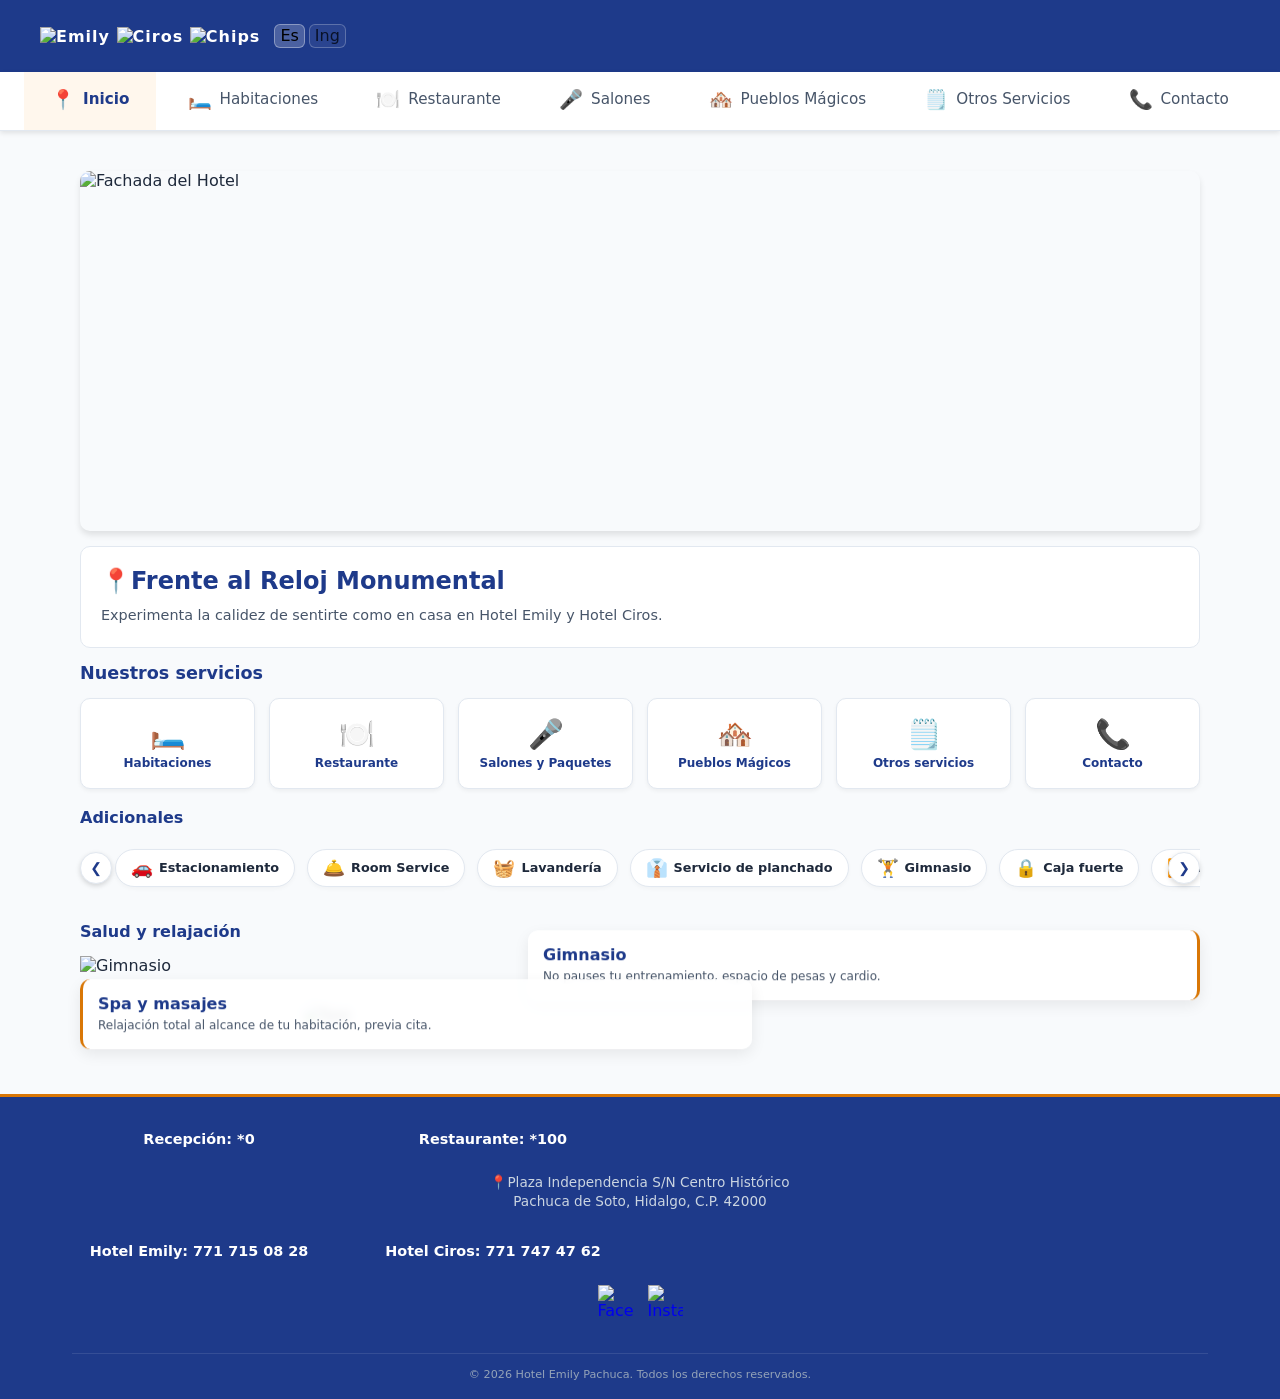
==== index.html @ 8fa6e7ca "Add files via upload" ====
<!DOCTYPE html>
<html lang="es">
<head>
  <meta charset="UTF-8">
  <meta name="viewport" content="width=device-width, initial-scale=1.0">
  <meta name="description" content="Descubre Hotel Emily y Hotel Ciros en el corazón de Pachuca. Hospedaje cómodo frente al Reloj Monumental, restaurante, salones para eventos y servicios integrales.">
  <title>Catálogo Hotel Emily</title>
  <link rel="stylesheet" href="styles.css">
</head>
<body>
  <div class="contenedor-app">
    <!-- CABECERA -->
    <header class="cabecera">
      <div class="cabecera-izq">
        <div class="logos-cabecera">
          <a href="index.html" class="titulo-cabecera">
            <img src="img/logos/Logo-Emily.webp" alt="Emily">
            <img src="img/logos/Logo-Ciros.webp" alt="Ciros">
            <img src="img/logos/Logo-Chips.webp" alt="Chips">
          </a>
          <div class="selector-idioma" aria-label="Selector de idioma">
            <button type="button" class="boton-idioma activo notranslate" translate="no" data-idioma="es" aria-label="Cambiar a español" title="Español">Es</button>
            <button type="button" class="boton-idioma notranslate" translate="no" data-idioma="en" aria-label="Change to English" title="English">Ing</button>
            <div id="google_translate_element"></div>
          </div>
        </div>
      </div>
      <button class="boton-menu" id="btn-abrir-menu">☰</button>
    </header>

    <div class="fondo-oscuro" id="fondo-menu"></div>
    
    <!-- ----------------------------------------- Barra lateral ---------------------------------------------- -->
    <nav class="menu-lateral" id="menu">
      <div class="etiqueta-menu">Navegación</div>
      <a href="index.html" class="enlace-menu activo"><span>📍</span> Inicio</a>
      <a href="habitaciones.html" class="enlace-menu"><span>🛏️</span> Habitaciones</a>
      <a href="restaurante.html" class="enlace-menu"><span>🍽️</span> Restaurante</a>
      <a href="salones.html" class="enlace-menu"><span>🎤</span> Salones</a>
      <a href="pueblos.html" class="enlace-menu"><span>🏘️</span> Pueblos Mágicos</a>
      <a href="otros-servicios.html" class="enlace-menu"><span>🗒️</span> Otros Servicios</a>
      <a href="contacto.html" class="enlace-menu"><span>📞</span> Contacto</a>
    </nav>



    <!-- CONTENIDO PRINCIPAL -->
    <main class="contenido">
      <section class="vista activa" id="vista-inicio">

          <!-- -------------------------------------------------------- Imágenes carrusel inicio ------------------------------------- -->
                <div class="carrusel-inicio" id="carrusel-auto">
                    <img src="img/inicio/FACHADA_EMILY.webp" alt="Fachada del Hotel" class="carrusel-inicio-img" loading="lazy">
                    <img src="img/inicio/INICIO_CHIPS.webp" alt="Vista Emily" class="carrusel-inicio-img" loading="lazy">
                    <img src="img/inicio/FACHADA_CIROS.webp" alt="Vista Ciros" class="carrusel-inicio-img" loading="lazy">
                </div>


            <!-- ------------------------------------------------ Texto inicio ------------------------------------------------ -->
                <div class="tarjeta" style="margin-bottom: 10px;">
                    <h2 style="color: var(--azul-marino); margin-bottom: 10px;">📍Frente al Reloj Monumental</h2>
                    <p style="color: var(--texto-claro); font-size: 0.9rem; line-height: 1.5;">
                        Experimenta la calidez de sentirte como en casa en Hotel Emily y Hotel Ciros.
                    </p>
                </div> 
            
                    <h3 style="color: var(--azul-marino); margin-top: 15px; font-size: 1.1rem;">Nuestros servicios</h3>
                <div class="accesos-rapidos">
                    <a href="habitaciones.html" class="caja-acceso boton-navegar">
                        <span>🛏️</span><p>Habitaciones</p>
                    </a>
                    <a href="restaurante.html" class="caja-acceso boton-navegar">
                        <span>🍽️</span><p>Restaurante</p>
                    </a>
                    <a href="salones.html" class="caja-acceso boton-navegar">
                        <span>🎤</span><p>Salones y Paquetes</p>
                    </a>
                    <a href="pueblos.html" class="caja-acceso boton-navegar">
                        <span>🏘️</span><p>Pueblos Mágicos</p>
                    </a>
                    <a href="otros-servicios.html" class="caja-acceso boton-navegar">
                        <span>🗒️</span><p>Otros servicios</p>
                    </a>
                    <a href="contacto.html" class="caja-acceso boton-navegar">
                        <span>📞</span><p>Contacto</p>
                    </a>
                </div>

                <br /><h3 style="color: var(--azul-marino); margin-bottom: 12px; font-size: 1rem;">Adicionales</h3>
                
                <div class="contenedor-carrusel-servicios">
                    <button class="btn-carrusel btn-izq" id="btn-izq-servicios"> ❮ </button>
                    
                    <div class="servicios-carrusel" id="carrusel-servicios">
                        <div class="servicio-pildora"><span>🚗</span> Estacionamiento</div>
                        <div class="servicio-pildora"><span>🛎️</span> Room Service</div>
                        <div class="servicio-pildora"><span>🧺</span> Lavandería</div>
                        <div class="servicio-pildora"><span>👔</span> Servicio de planchado</div>
                        <div class="servicio-pildora"><span>🏋️</span> Gimnasio</div>
                        <div class="servicio-pildora"><span>🔒</span> Caja fuerte</div>
                        <div class="servicio-pildora"><span>📶</span> Wi-Fi</div>
                        <div class="servicio-pildora"><span>💆</span> Cabina de masajes</div>
                    </div>

                    <button class="btn-carrusel btn-der" id="btn-der-servicios"> ❯ </button>
                </div>

                <h3 style="color: var(--azul-marino); margin: 25px 0 15px 0; font-size: 1rem;">Salud y relajación</h3>

                <div class="bienestar-collage">
                    <img src="img/inicio/GIMNASIO.webp" alt="Gimnasio" loading="lazy">
                    <div class="bienestar-flotante derecha">
                        <h4>Gimnasio</h4>
                        <p>No pauses tu entrenamiento, espacio de pesas y cardio.</p>
                    </div>
                </div>

                <div class="bienestar-collage inverso">
                    <img src="img/inicio/SPA.webp" alt="Spa" loading="lazy">
                    <div class="bienestar-flotante izquierda">
                        <h4>Spa y masajes</h4>
                        <p>Relajación total al alcance de tu habitación, previa cita.</p>
                    </div>
                </div>
                
                
            </section>
    </main>
  </div>
  

  <!-- PIE DE PÁGINA -->
  <footer class="pie-pagina">      
    <div class="pie-contacto">
      <p>Recepción: *0</p>
    </div>
    <div class="pie-contacto">
      <p>Restaurante: *100</p>
    </div>
    <p class="pie-direccion">
      📍Plaza Independencia S/N Centro Histórico<br>
      Pachuca de Soto, Hidalgo, C.P. 42000
    </p>
    <div class="pie-contacto">
      <p>Hotel Emily: 771 715 08 28</p>
    </div>
    <div class="pie-contacto">
      <p>Hotel Ciros: 771 747 47 62</p>
    </div>
    <div class="pie-redes">
      <a href="https://www.facebook.com/hotelemily" target="_blank" rel="noopener noreferrer">
        <img src="img/logos/facebookB.webp" alt="Facebook">
      </a>
      <a href="https://www.instagram.com/hotelemilymx?igsh=eTNqY2UwODdlMnMz" target="_blank" rel="noopener noreferrer">
        <img src="img/logos/instagram.webp" alt="Instagram">
      </a>
    </div>
    <div class="pie-legal">
      &copy; 2026 Hotel Emily Pachuca. Todos los derechos reservados.
    </div>
  </footer>
  <button id="btn-subir" title="Volver arriba">↑</button>
  <script src="script.js"></script>
  <script async src="https://translate.google.com/translate_a/element.js?cb=googleTranslateElementInit"></script>
  
</body>
</html>
---- styles.css ----
:root {
    --azul-marino: #1e3a8a;
    --azul-claro: #1e40af;
    --dorado: #d97706;
    --fondo-gris: #f8fafc;
    --blanco: #ffffff;
    --texto-oscuro: #1e293b;
    --texto-claro: #475569;
    --borde: #e2e8f0;
}

.titulo-cabecera {
    font-size: 1rem;
    font-weight: bold;
    letter-spacing: 1px;
    white-space: nowrap;
    color: white !important;
    text-decoration: none; /* Por si se le llega a poner la línea abajo */
}

/* Ajustes básicos */
* {
    margin: 0;
    padding: 0;
    box-sizing: border-box;
    font-family: system-ui, -apple-system, sans-serif;
    -webkit-tap-highlight-color: transparent;
}

body {
    background-color: var(--fondo-gris);
    color: var(--texto-oscuro);
}

/* Contenedor principal estilo móvil */
.contenedor-app {
    max-width: 480px;
    margin: 0 auto;
    background-color: var(--fondo-gris);
    min-height: 100vh;
    display: flex;
    flex-direction: column;
    position: relative;
}

/* --- CABECERA (HEADER) --- */
.cabecera {
    background-color: var(--azul-marino);
    color: var(--blanco);
    height: 60px;
    display: flex;
    justify-content: space-between;
    align-items: center;
    padding: 0 15px;
    position: sticky;
    top: 0;
    z-index: 10;
    box-shadow: 0 2px 5px rgba(0,0,0,0.2);
}

.cabecera-izq {
    display: flex;
    align-items: center;
    gap: 10px;
}



.logos-cabecera {
    display: flex;
    align-items: center;
    gap: 6px;
}

.logos-cabecera img {
    height: 40px;
    width: auto;
    object-fit: contain;
}

.selector-idioma {
    display: flex;
    align-items: center;
    gap: 4px;
    margin-left: 8px;
}

.boton-idioma {
    appearance: none;
    border: 1px solid rgba(255, 255, 255, 0.35);
    border-radius: 6px;
    background: rgba(255, 255, 255, 0.08);
    padding: 3px 5px;
    font-size: 1rem;
    line-height: 1;
    cursor: pointer;
    opacity: 0.7;
    transition: background-color 0.2s, opacity 0.2s, transform 0.2s;
}

.boton-idioma:hover,
.boton-idioma.activo {
    background: rgba(255, 255, 255, 0.2);
    opacity: 1;
}

.boton-idioma:active {
    transform: scale(0.92);
}

#google_translate_element {
    display: none !important;
    width: 0;
    height: 0;
    overflow: hidden;
}

#google_translate_element,
#google_translate_element * {
    display: none !important;
}

iframe.goog-te-banner-frame,
.goog-te-banner-frame,
body > .skiptranslate {
    display: none !important;
}

html.translated-ltr,
html.translated-rtl {
    margin-top: 0 !important;
}

body {
    top: 0 !important;
}

.boton-menu {
    background: none;
    border: none;
    color: var(--blanco);
    font-size: 1.8rem;
    cursor: pointer;
    margin-left: auto;
}

/* --- MENÚ LATERAL --- */
.fondo-oscuro {
    position: fixed;
    top: 0; left: 0; right: 0; bottom: 0;
    background: rgba(0,0,0,0.5);
    z-index: 20;
    display: none;
}

.menu-lateral {
    position: fixed;
    top: 60px; 
    right: -300px;
    bottom: 0;
    width: 260px;
    background-color: var(--blanco);
    z-index: 30;
    transition: right 0.3s ease;
    box-shadow: -2px 0 5px rgba(0,0,0,0.1);
    display: flex;
    flex-direction: column;
}

.menu-lateral.abierto {
    right: 0;
}

.etiqueta-menu {
    padding: 15px 20px;
    background-color: var(--fondo-gris);
    color: var(--texto-claro);
    font-size: 0.8rem;
    font-weight: bold;
    text-transform: uppercase;
    border-bottom: 1px solid var(--borde);
}

.enlace-menu {
    padding: 15px 20px;
    background: none;
    border: none;
    border-left: 4px solid transparent;
    text-align: left;
    font-size: 1rem;
    color: var(--texto-claro);
    cursor: pointer;
    display: flex;
    align-items: center;
    border-bottom: 1px solid var(--fondo-gris);
}

.enlace-menu span {
    margin-right: 15px;
    font-size: 1.2rem;
}

.enlace-menu.activo {
    border-left-color: var(--dorado);
    background-color: #fef3c7;
    color: var(--azul-marino);
    font-weight: bold;
}

/* --- CONTENIDO PRINCIPAL --- */
.contenido {
    padding: 20px;
    flex: 1;
}

.vista {
    display: none;
    animation: aparecer 0.3s ease;
}

.vista.activa {
    display: block;
}

@keyframes aparecer {
    from { opacity: 0; transform: translateY(10px); }
    to { opacity: 1; transform: translateY(0); }
}

.titulo-seccion {
    color: var(--azul-marino);
    font-size: 1.4rem;
    border-bottom: 2px solid var(--dorado);
    padding-bottom: 8px;
    margin-bottom: 20px;
}

/* --- COMPONENTES GLOBALES --- */
.tarjeta {
    background-color: var(--blanco);
    border: 1px solid var(--borde);
    border-radius: 10px;
    padding: 20px;
    margin-bottom: 20px;
}

.imagen-principal {
    width: 100%;
    height: 230px;
    object-fit: cover;
    border-radius: 10px;
    margin-bottom: 15px;
    background-color: #ccc;
}

/* --- TARJETAS DE HABITACIONES (Y SALONES) --- */
.tarjeta-habitacion {
    background-color: var(--blanco);
    border: 1px solid var(--borde);
    border-radius: 10px;
    overflow: hidden;
    margin-bottom: 20px;
    box-shadow: 0 4px 6px rgba(0,0,0,0.05);
}

.tarjeta-habitacion img {
    width: 100%;
    height: 180px;
    object-fit: cover;
    background-color: #eee;
}

.tarjeta-habitacion-info {
    padding: 15px;
}

.tarjeta-habitacion-titulo {
    font-size: 1.1rem;
    font-weight: bold;
    color: var(--azul-marino);
    margin-bottom: 8px;
    display: flex;
    justify-content: space-between;
    align-items: center;
}

.badge-pax {
    font-size: 0.75rem;
    background-color: #fef3c7;
    color: var(--dorado);
    padding: 4px 8px;
    border-radius: 12px;
    font-weight: bold;
}

.tarjeta-habitacion-detalles {
    font-size: 0.85rem;
    color: var(--texto-claro);
    line-height: 1.5;
}

.tarjeta-habitacion-detalles p {
    margin-bottom: 5px;
}

.tarjeta-habitacion-detalles strong {
    color: var(--texto-oscuro);
}

/* Acordeones */
.acordeon {
    background-color: var(--blanco);
    border: 1px solid var(--borde);
    border-radius: 8px;
    margin-bottom: 10px;
    overflow: hidden;
}

.acordeon-cabecera {
    width: 100%;
    padding: 15px;
    background-color: var(--fondo-gris);
    border: none;
    text-align: left;
    font-weight: bold;
    color: var(--texto-oscuro);
    display: flex;
    justify-content: space-between;
    align-items: center;
    cursor: pointer;
}

.acordeon-icono {
    color: var(--dorado);
}

.acordeon-contenido {
    display: none;
    padding: 15px;
    border-top: 1px solid var(--borde);
}

.acordeon.abierto .acordeon-contenido {
    display: block;
}

.acordeon.abierto .acordeon-icono {
    transform: rotate(180deg);
}

/* Listas internas */
.fila-lista {
    display: flex;
    justify-content: space-between;
    padding: 10px 0;
    border-bottom: 1px solid var(--fondo-gris);
}

.fila-lista:last-child {
    border-bottom: none;
}

.texto-principal { font-weight: bold; font-size: 0.95rem; }
.texto-secundario { color: var(--texto-claro); font-size: 0.8rem; margin-top: 3px; }
.texto-resalte { color: var(--dorado); font-weight: bold; text-align: right;}

/* Cuadrícula de servicios */
.cuadricula-servicios {
    display: grid;
    grid-template-columns: 1fr 1fr;
    gap: 10px;
}

.caja-servicio {
    background-color: var(--blanco);
    border: 1px solid var(--borde);
    border-radius: 8px;
    padding: 15px;
    text-align: center;
}

.caja-servicio span { display: block; font-size: 2rem; margin-bottom: 5px; }
.caja-servicio p { font-size: 0.8rem; font-weight: bold; color: var(--texto-claro); }

/* --- ESTILOS: ACCESOS RÁPIDOS (INICIO) --- */
.accesos-rapidos {
    display: grid;
    grid-template-columns: repeat(2, 1fr);
    gap: 10px;
    margin-top: 15px;
}

.caja-acceso {
    background-color: var(--blanco);
    border: 1px solid var(--borde);
    border-radius: 10px;
    padding: 15px 5px;
    text-align: center;
    cursor: pointer;
    box-shadow: 0 2px 4px rgba(0,0,0,0.05);
    transition: transform 0.2s;
}

.caja-acceso:active {
    transform: scale(0.95);
}

.caja-acceso span {
    display: block;
    font-size: 1.8rem;
    margin-bottom: 5px;
}

.caja-acceso p {
    font-size: 0.75rem;
    font-weight: bold;
    color: var(--azul-marino);
}

/* --- ESTILOS: LISTA DE AMENIDADES EN HABITACIÓN --- */
.lista-amenidades {
    list-style: none;
    margin-top: 12px;
    display: grid;
    grid-template-columns: 1fr 1fr; 
    gap: 8px;
    font-size: 0.8rem;
}

.lista-amenidades li {
    display: flex;
    align-items: center;
    color: var(--texto-claro);
}

.lista-amenidades li span {
    margin-right: 5px;
    font-size: 0.9rem;
}

.lista-subtitulo-ancho {
    grid-column: span 2;
    font-weight: bold;
    color: var(--azul-marino);
    margin-top: 10px;
    margin-bottom: 5px;
    border-bottom: 1px dashed var(--borde);
    padding-bottom: 4px;
    font-size: 0.85rem;
}


/* --- ESTILOS: CARRUSEL DESLIZABLE NATIVO (SALONES) --- */
.carrusel-swipe {
    display: flex;
    overflow-x: auto;
    scroll-snap-type: x mandatory;
    touch-action: pan-x;
    user-select: none;
    -webkit-overflow-scrolling: touch; /* Suavidad en iPhone */
    scrollbar-width: none; /* Oculta scrollbar en Firefox */
}

.carrusel-swipe::-webkit-scrollbar {
    display: none; /* Oculta scrollbar en Chrome/Safari */
}

.carrusel-img {
    min-width: 100%; /* Obliga a usar el 100% del espacio */
    flex-shrink: 0;  /* Evita que el navegador comprima las fotos */
    height: 180px;
    object-fit: cover;
    scroll-snap-align: center; /* Centra la foto perfectamente al soltar */
    -webkit-user-drag: none;   /* Evita que el mouse intente guardar la foto en PC */
}

.indicador-swipe {
    text-align: center;
    font-size: 0.65rem;
    color: var(--texto-claro);
    padding: 5px;
    background-color: var(--fondo-gris);
    border-bottom: 1px solid var(--borde);
    text-transform: uppercase;
    letter-spacing: 0.5px;
}

/* --- ESTILOS: PAQUETES ESPECIALES (HORIZONTALES) --- */
.tarjeta-horizontal {
    display: flex;
    background-color: var(--blanco);
    border: 1px solid var(--borde);
    border-radius: 10px;
    overflow: hidden;
    margin-bottom: 15px;
    box-shadow: 0 2px 4px rgba(0,0,0,0.05);
}

.tarjeta-horizontal-img {
    width: 110px; /* Ancho fijo para la foto */
    object-fit: cover;
    background-color: #eee;
}

.tarjeta-horizontal-info {
    padding: 12px;
    flex: 1;
}

.paquetes-grid {
    display: grid;
    grid-template-columns: 1fr;
    gap: 15px;
}

.paquetes-grid .tarjeta-horizontal {
    display: block;
    margin-bottom: 0;
}

.paquetes-grid .tarjeta-horizontal-img {
    width: 100%;
    height: 180px;
    display: block;
}

.tarjeta-horizontal-titulo {
    font-size: 0.95rem;
    font-weight: bold;
    color: var(--azul-marino);
    margin-bottom: 5px;
}

.tarjeta-horizontal-desc {
    font-size: 0.75rem;
    color: var(--texto-claro);
    line-height: 1.4;
}

/* --- ESTILOS: PAQUETES ESPECIALES (TARJETAS SUPERPUESTAS) --- */
.tarjeta-paquete {
    position: relative;
    border-radius: 12px;
    overflow: hidden;
    margin-bottom: 15px;
    height: 160px; /* Altura fija para que todas se vean iguales */
    box-shadow: 0 4px 6px rgba(0,0,0,0.1);
}

.tarjeta-paquete-img {
    width: 100%;
    height: 100%;
    object-fit: cover;
}

.tarjeta-paquete-overlay {
    position: absolute;
    bottom: 0;
    left: 0;
    right: 0;
    background: linear-gradient(transparent, rgba(30, 58, 138, 0.95)); /* Degradado azul oscuro */
    color: var(--blanco);
    padding: 15px;
}

.tarjeta-paquete-titulo {
    font-size: 1.1rem;
    font-weight: bold;
    margin-bottom: 5px;
    color: var(--dorado); 
}

.tarjeta-paquete-desc {
    font-size: 0.8rem;
    line-height: 1.3;
}

/* --- ESTILOS: BOTÓN PARA ABRIR PDF --- */
.boton-pdf {
    display: flex;
    align-items: center;
    justify-content: center;
    background-color: var(--azul-marino);
    color: var(--blanco);
    text-decoration: none;
    padding: 15px 20px;
    border-radius: 10px;
    font-weight: bold;
    font-size: 1rem;
    margin-bottom: 15px;
    box-shadow: 0 4px 6px rgba(30, 58, 138, 0.2);
    transition: background-color 0.2s, transform 0.2s;
}



.boton-pdf span {
    font-size: 1.5rem;
    margin-right: 10px;
}

.boton-pdf:active {
    background-color: var(--azul-claro);
    transform: scale(0.98);
}

/* --- ESTILOS: FOOTER (PIE DE PÁGINA GLOBAL COMPACTO) --- */
.pie-pagina {
    background-color: var(--azul-marino);
    color: var(--blanco);
    text-align: center;
    width: 100%;
    padding: 28px 20px 14px;
    margin-top: auto;
    border-top: 3px solid var(--dorado);
}

.pie-logos img {
    height: 28px; /* Logo ligeramente más pequeño para ahorrar espacio */
    object-fit: contain;
    margin-bottom: 10px;
    opacity: 0.9;
}

.pie-direccion {
    font-size: 0.85rem;
    color: #cbd5e1;
    margin: 0 auto 18px;
    line-height: 1.4;
    max-width: 480px;
}

.pie-contacto {
    font-size: 0.9rem;
    font-weight: bold;
    margin-bottom: 10px;
    display: flex;
    justify-content: center;
    gap: 15px;
    flex-wrap: wrap;
}

.pie-redes {
    display: flex;
    justify-content: center;
    gap: 15px;
    margin-bottom: 15px;
}

.pie-redes a {
    display: flex;
    align-items: center;
    justify-content: center;
    transition: transform 0.2s;
}

.pie-redes a:active {
    transform: scale(0.9); /* Efecto de toque */
}

/* Estilo para tus iconos (vectores o imágenes PNG) */
.pie-redes img {
    width: 35px; /* Tamaño perfecto para que el dedo lo pueda tocar en el celular */
    height: 35px;
    object-fit: contain;
}

.pie-legal {
    font-size: 0.7rem;
    color: #94a3b8;
    border-top: 1px solid rgba(255, 255, 255, 0.1);
    padding-top: 14px;
    margin-top: 4px;
}

@media (max-width: 599px) {
    .pie-pagina {
        display: flex;
        flex-direction: column;
        align-items: stretch;
        gap: 12px;
        padding: 28px 18px 16px;
    }

    .pie-contacto,
    .pie-direccion,
    .pie-redes,
    .pie-legal {
        width: 100%;
        margin-bottom: 0;
    }

    .pie-redes {
        margin-top: 4px;
    }
}

/* --- OPCIÓN 1: CARRUSEL HORIZONTAL --- */
.servicios-carrusel {
    display: flex;
    overflow-x: auto;
    gap: 12px;
    padding-bottom: 10px;
    -webkit-overflow-scrolling: touch;
    scrollbar-width: none; /* Oculta la barra en Firefox */
}

.servicios-carrusel::-webkit-scrollbar {
    display: none; /* Oculta la barra en Chrome/Safari */
}

.servicio-pildora {
    flex: 0 0 auto; /* Evita que se aplasten */
    display: flex;
    align-items: center;
    background-color: var(--blanco);
    border: 1px solid var(--borde);
    padding: 8px 15px;
    border-radius: 20px; /* Forma redondita de píldora */
    font-size: 0.8rem;
    font-weight: 600;
    color: var(--texto-oscuro);
    box-shadow: 0 2px 4px rgba(0,0,0,0.02);
}

.servicio-pildora span {
    margin-right: 6px;
    font-size: 1rem;
}

/* --- ESTILOS: CARRUSEL DE SERVICIOS CON BOTONES --- */
.contenedor-carrusel-servicios {
    position: relative;
    display: flex;
    align-items: center;
    margin-bottom: 25px;
}

.btn-carrusel {
    background-color: var(--blanco);
    color: var(--azul-marino);
    border: 1px solid var(--borde);
    border-radius: 50%;
    width: 32px;
    height: 32px;
    display: flex;
    justify-content: center;
    align-items: center;
    cursor: pointer;
    box-shadow: 0 2px 5px rgba(0,0,0,0.15);
    position: absolute;
    z-index: 5;
    font-size: 14px;
    font-weight: bold;
    transition: transform 0.2s, background-color 0.2s;
}

.btn-izq { left: 0; }
.btn-der { right: 0; }

.btn-carrusel:active {
    background-color: var(--fondo-gris);
    transform: scale(0.9);
}

.servicios-carrusel {
    display: flex;
    overflow-x: auto;
    gap: 12px;
    padding: 10px 35px; /* Espacio a los lados para que los botones no tapen el texto */
    scroll-behavior: smooth; /* Hace que el deslizamiento con los botones sea suave */
    -webkit-overflow-scrolling: touch;
    scrollbar-width: none;
    width: 100%;
}

.servicios-carrusel::-webkit-scrollbar {
    display: none;
}

.servicio-pildora {
    flex: 0 0 auto;
    display: flex;
    align-items: center;
    background-color: var(--blanco);
    border: 1px solid var(--borde);
    padding: 8px 15px;
    border-radius: 25px;
    font-size: 0.8rem;
    font-weight: 600;
    color: var(--texto-oscuro);
    box-shadow: 0 2px 4px rgba(0,0,0,0.03);
}

.servicio-pildora span {
    margin-right: 6px;
    font-size: 1.1rem;
}

/* --- ESTILOS: CARRUSEL PRINCIPAL (AUTO-PLAY EN INICIO) --- */
.carrusel-inicio {
    display: flex;
    overflow-x: auto;
    scroll-snap-type: x mandatory;
    touch-action: pan-x;
    user-select: none;
    -webkit-overflow-scrolling: touch;
    scrollbar-width: none; /* Oculta scrollbar en Firefox */
    margin-bottom: 15px;
    border-radius: 10px; /* Mismos bordes curvos que la imagen anterior */
    scroll-behavior: smooth; /* Asegura un deslizamiento suave */
    box-shadow: 0 4px 6px rgba(0,0,0,0.1);
}

.carrusel-inicio::-webkit-scrollbar {
    display: none; /* Oculta scrollbar en Chrome/Safari */
}

.carrusel-inicio-img {
    flex: 0 0 100%;
    height: 200px;
    object-fit: cover;
    scroll-snap-align: center;
    -webkit-user-drag: none;
    max-width: 100%;
    display: block;
}

.carrusel-contenedor {
    touch-action: pan-y;
    user-select: none;
}

/* --- OPCIÓN 3: TARJETA DE LISTA --- */
.tarjeta-lista-bienestar {
    background-color: var(--blanco);
    border: 1px solid var(--borde);
    border-radius: 10px;
    padding: 5px 15px;
    margin-bottom: 25px;
}

.fila-bienestar {
    display: flex;
    align-items: center;
    padding: 12px 0;
    border-bottom: 1px solid var(--fondo-gris);
}

.fila-bienestar:last-child {
    border-bottom: none;
}

.fila-bienestar span {
    font-size: 1.5rem;
    margin-right: 15px;
    background-color: #fef3c7; /* Fondo doradito claro en el icono */
    padding: 8px;
    border-radius: 8px;
}

.fila-bienestar-texto h4 {
    color: var(--azul-marino);
    font-size: 0.95rem;
    margin-bottom: 2px;
}

.fila-bienestar-texto p {
    color: var(--texto-claro);
    font-size: 0.75rem;
}

/* --- ESTILOS: BIENESTAR (COLLAGE ASIMÉTRICO) --- */
.bienestar-collage {
    position: relative;
    margin-bottom: 30px;
}

.bienestar-collage img {
    width: 80%;
    height: 160px;
    object-fit: cover;
    border-radius: 0 40px 40px 0;
}

.bienestar-collage.inverso img {
    margin-left: 20%;
    border-radius: 40px 0 0 40px;
}

.bienestar-flotante {
    position: absolute;
    top: 50%;
    transform: translateY(-50%);
    background: rgba(255, 255, 255, 0.9);
    backdrop-filter: blur(4px);
    padding: 15px;
    border-radius: 10px;
    width: 60%;
    box-shadow: 0 5px 15px rgba(0,0,0,0.08);
}

.bienestar-collage .derecha { right: 0; border-right: 3px solid var(--dorado); }
.bienestar-collage .izquierda { left: 0; border-left: 3px solid var(--dorado); text-align: left; }

.bienestar-flotante h4 { color: var(--azul-marino); font-size: 1rem; margin-bottom: 5px; }
.bienestar-flotante p { font-size: 0.75rem; color: var(--texto-claro); line-height: 1.3;}

/* --- ESTILOS: REDES SOCIALES POR MARCA (DIRECTORIO) --- */
.marca-redes {
    margin-top: 20px;
    padding-top: 15px;
    border-top: 1px dashed var(--borde);
}

.marca-redes-titulo {
    font-size: 0.9rem;
    font-weight: bold;
    color: var(--azul-marino);
    margin-bottom: 12px;
    display: flex;
    align-items: center;
}

.marca-redes-titulo img {
    height: 20px; /* Para poner el loguito al lado del título (opcional) */
    margin-right: 8px;
    object-fit: contain;
}

.iconos-redes-fila {
    display: flex;
    gap: 15px;
    align-items: center;
}

.icono-red-social {
    display: flex;
    align-items: center;
    justify-content: center;
    background-color: var(--fondo-gris);
    border: 1px solid var(--borde);
    border-radius: 8px;
    padding: 8px;
    width: 45px;
    height: 45px;
    transition: transform 0.2s, background-color 0.2s;
}

.icono-red-social:active {
    transform: scale(0.9);
    background-color: #e2e8f0;
}

.icono-red-social img {
    width: 100%;
    height: 100%;
    object-fit: contain;
}

a {
    text-decoration: none;
}

/* Contenedor principal del carrusel */
.carrusel-contenedor {
  position: relative;
  width: 100%;
  overflow: hidden; /* Esconde las imágenes que no están en turno */
  border-radius: 8px 8px 0 0; /* Mantiene las esquinas redondeadas de tu tarjeta */
}

/* Fila de imágenes que se desliza */
.carrusel-slide {
  display: flex;
  transition: transform 0.4s ease-in-out;
  width: 100%;
}

.carrusel-slide img {
  width: 100%;
  flex-shrink: 0;
  object-fit: cover;
  height: 250px; /* Puedes ajustar esta altura para que todas se vean parejas */
}

/* Botones flotantes (como los del inicio) */
.carrusel-btn {
  position: absolute;
  top: 50%;
  transform: translateY(-50%);
  background-color: rgba(3, 13, 31, 0.521); /* Azul marino semi-transparente */
  color: white;
  border: none;
  font-size: 20px;
  padding: 10px 14px;
  cursor: pointer;
  z-index: 10;
  border-radius: 5px;
  transition: background 0.3s;
}

.carrusel-btn:hover {
  background-color: #D4AF37; /* Se vuelve dorado al tocarlos */
}

.carrusel-btn.ant {
  left: 10px; /* Separación del borde izquierdo */
}

.carrusel-btn.sig {
  right: 10px; /* Separación del borde derecho */
}

/* --- ESTILOS EXCLUSIVOS PARA LA GUÍA LOCAL MEJORADA --- */
        .seccion-guia {
            padding: 15px;
            font-family: -apple-system, BlinkMacSystemFont, "Segoe UI", Roboto, sans-serif;
            background-color: #f9f9f9; /* Un fondo gris super claro para que resalten las tarjetas */
        }

        /* Contenedor de Chips Deslizables */
        .contenedor-filtros {
            display: flex;
            overflow-x: auto;
            white-space: nowrap;
            gap: 10px;
            padding-bottom: 15px;
            margin-bottom: 15px;
            -webkit-overflow-scrolling: touch;
        }
        .contenedor-filtros::-webkit-scrollbar {
            display: none;
        }

        .btn-filtro {
            background-color: #ffffff;
            border: 2px solid #e0e0e0;
            padding: 10px 18px;
            border-radius: 25px;
            font-size: 15px;
            font-weight: 600;
            color: #555;
            cursor: pointer;
            transition: all 0.3s ease;
            box-shadow: 0 2px 5px rgba(0,0,0,0.05);
        }
        .btn-filtro.active {
            background-color: #0d233a; /* Tu Azul Marino */
            color: #ffffff;
            border-color: #0d233a;
            box-shadow: 0 4px 8px rgba(13, 35, 58, 0.3);
        }

        /* DISEÑO DE TARJETAS HÍBRIDAS */
        .lista-negocios {
            display: flex;
            flex-direction: column;
            gap: 20px;
        }

        .tarjeta-hibrida {
            background: #ffffff;
            border-radius: 16px;
            box-shadow: 0 6px 15px rgba(0, 0, 0, 0.08);
            overflow: hidden; /* Para que la imagen respete los bordes redondos */
            display: block; /* Controlado por JS */
            border: 1px solid #f0f0f0;
        }

        .tarjeta-hibrida[hidden] {
            display: none;
        }

        /* CASO 1: Cuando el negocio SÍ tiene imagen */
        .tarjeta-imagen {
            width: 100%;
            height: 160px;
            object-fit: cover;
            display: block;
        }

        /* CASO 2: Cuando el negocio NO tiene imagen (Avatar de icono) */
        .encabezado-sin-foto {
            display: flex;
            align-items: center;
            gap: 15px;
            padding: 15px 15px 0 15px;
        }
        .avatar-icono {
            width: 55px;
            height: 55px;
            background-color: #f0f4f8;
            border-radius: 50%;
            display: flex;
            align-items: center;
            justify-content: center;
            font-size: 28px;
            flex-shrink: 0;
            border: 2px solid #d4a373; /* Acento dorado */
        }

        /* Cuerpo de la Tarjeta */
        .cuerpo-tarjeta {
            padding: 15px;
        }

        .titulo-negocio {
            margin: 0 0 10px 0;
            font-size: 19px;
            color: #0d233a;
            font-weight: 800;
        }

        /* Etiquetas (Badges) */
        .badges-contenedor {
            display: flex;
            gap: 6px;
            flex-wrap: wrap;
            margin-bottom: 12px;
        }
        .badge {
            font-size: 11px;
            font-weight: bold;
            padding: 5px 10px;
            border-radius: 20px;
            text-transform: uppercase;
        }
        .badge.domicilio { background-color: #e6f7ed; color: #1f7a42; }
        .badge.establecimiento { background-color: #e8f0fe; color: #1a73e8; }
        .badge.urgencia { background-color: #fce8e6; color: #c5221f; }

        .info-texto {
            font-size: 14px;
            color: #666;
            margin: 5px 0;
            display: flex;
            align-items: center;
            gap: 5px;
        }

        .descripcion-negocio {
            font-size: 13.5px;
            color: #444;
            margin: 10px 0 15px 0;
            line-height: 1.5;
        }

        /* Botón de llamada */
        .btn-llamar {
            display: block;
            width: 100%;
            background-color: #0d233a; /* Azul marino */
            color: #fff;
            text-decoration: none;
            padding: 12px;
            border-radius: 10px;
            font-weight: bold;
            font-size: 16px;
            text-align: center;
            box-sizing: border-box;
            transition: background-color 0.2s;
            border-bottom: 3px solid #081625;
        }
        .btn-llamar:active {
            background-color: #d4a373; /* Cambia a dorado al pulsar */
            border-color: #b88a5b;
            transform: translateY(2px);
        }
        .btn-llamar span {
            margin-right: 5px;
        }

/* --- Sección de Requisitos Desplegable --- */
.caja-requisitos { 
    margin-bottom: 15px; 
    border: 1px solid #e0e0e0; 
    border-radius: 8px; 
    padding: 5px 10px; 
    background-color: #fafafa; 
}
.caja-requisitos summary { 
    font-size: 14px; 
    font-weight: bold; 
    color: #0d233a; /* Tu Azul Marino */
    cursor: pointer; 
    padding: 5px 0; 
    list-style: none; 
    display: flex; 
    align-items: center; 
    gap: 5px;
}
/* Ocultar la flecha fea por defecto que traen algunos navegadores */
.caja-requisitos summary::-webkit-details-marker { 
    display: none; 
}
/* Cambiar el icono cuando está cerrado y abierto */
.caja-requisitos summary::before { content: '👉'; font-size: 12px; }
.caja-requisitos[open] summary::before { content: '👇'; }

/* Estilo de la lista por dentro */
.caja-requisitos ul { 
    margin: 8px 0 5px 20px; 
    padding: 0; 
    font-size: 13.5px; 
    color: #555; 
}
.caja-requisitos li { 
    margin-bottom: 5px; 
}

/* Botón Flotante Volver Arriba */
.btn-volver-arriba {
  position: fixed;
  bottom: 20px;
  right: 20px;
  width: 45px;
  height: 45px;
  background-color: #0d233a; /* Azul marino de tu paleta */
  color: #dfa857;            /* Acento dorado/cobre */
  border: 2px solid #dfa857;
  border-radius: 50%;
  font-size: 18px;
  cursor: pointer;
  box-shadow: 0 4px 10px rgba(0, 0, 0, 0.3);
  z-index: 9999;
  
  /* Animación de aparición */
  opacity: 0;
  visibility: hidden;
  transition: opacity 0.3s ease, visibility 0.3s ease, transform 0.2s ease;
}

/* Efecto visible al hacer scroll */
.btn-volver-arriba.visible {
  opacity: 1;
  visibility: visible;
}

/* Efecto al presionar/tocar */
.btn-volver-arriba:active {
  transform: scale(0.9);
}

/* Botón flotante para subir */
#btn-subir {
    display: none; /* Oculto hasta que se hace scroll */
    position: fixed;
    bottom: 20px;
    right: 20px; /* Ubicado en la parte izquierda */
    z-index: 99;
    border: 2px solid #D4AF37; /* Borde dorado corporativo */
    outline: none;
    background-color: #0B1D3A; /* Azul marino Hotel Emily */
    color: #D4AF37;
    cursor: pointer;
    width: 45px;
    height: 45px;
    border-radius: 50%; /* Botón circular */
    font-size: 20px;
    font-weight: bold;
    box-shadow: 0 4px 10px rgba(0, 0, 0, 0.4);
    transition: all 0.3s ease;
}

/* Efecto al tocar o pasar el dedo/mouse */
#btn-subir:hover, #btn-subir:active {
    background-color: #D4AF37;
    color: #0B1D3A;
    transform: scale(1.1);
}

/* =========================================
   PUEBLOS MÁGICOS - DISEÑO HÍBRIDO LIMPIO
   ========================================= */

/* Acordeón Principal Destacado */
.acordeon-destacado {
    border: 2px solid var(--dorado);
    border-radius: 12px;
    overflow: hidden;
    box-shadow: 0 4px 6px rgba(0,0,0,0.05);
    margin-bottom: 20px;
}
.acordeon-destacado .acordeon-cabecera {
    font-size: 1.2rem;
    padding: 20px;
    background-color: var(--blanco);
    border: none;
    width: 100%;
    text-align: left;
    display: flex;
    justify-content: space-between;
    align-items: center;
    cursor: pointer;
}
.acordeon-cabecera-info {
    display: flex;
    align-items: center;
    gap: 10px;
}
.titulo-acordeon {
    display: block;
    color: var(--azul-marino);
    font-weight: bold;
}
.subtitulo-acordeon {
    font-size: 0.85rem;
    color: var(--texto-claro);
    font-weight: normal;
}
.titulo-capa {
    color: var(--azul-marino);
    margin-bottom: 15px;
    font-size: 1.05rem;
    text-transform: uppercase;
    letter-spacing: 1px;
}

/* Capa 1: Cuadrícula de Parques */
.caja-servicio-pastel {
    padding: 15px 10px;
    border: 1px solid transparent; /* El color se inyecta desde el HTML */
    border-radius: 8px;
    text-align: center;
}
.icono-capa1 {
    font-size: 1.8rem;
    margin-bottom: 5px;
    display: block;
}
.caja-servicio-pastel .texto-principal {
    font-size: 0.9rem;
    color: #115518;
    font-weight: bold;
}
.caja-servicio-pastel .texto-horario {
    font-size: 0.75rem;
    color: #E23637;
    margin-top: 5px;
}
.caja-servicio-pastel .texto-ubicacion,
.caja-servicio-pastel .texto-nota {
    font-size: 0.75rem;
    color: #3F256E;
    margin-top: 3px;
}
.etiqueta-precio-centro {
    font-size: 0.95rem;
    margin-top: 10px;
    text-align: center;
    width: 100%;
    display: block;
    color: #CD141A;
    font-weight: 800;
    background: rgba(255,255,255,0.6);
    padding: 4px 0;
    border-radius: 6px;
}

/* Capa 2: Agencias y Tours */
.tarjeta-aventura {
    padding: 12px 15px;
    margin-bottom: 8px;
    background-color: var(--fondo-gris);
    border-radius: 10px;
    display: flex;
    justify-content: space-between;
    align-items: center;
}
.tarjeta-aventura .texto-principal {
    color: #0f172a;
    font-size: 0.95rem;
    font-weight: bold;
}
.tarjeta-aventura .texto-secundario {
    color: #475569;
    font-size: 0.8rem;
    margin-top: 3px;
}
.tarjeta-aventura-derecha {
    display: flex;
    align-items: center;
    gap: 15px;
}
.tarjeta-aventura .texto-resalte {
    color: #334155;
    font-size: 0.85rem;
    font-weight: bold;
}

/* Capa 3: Banners de Restaurantes */
.banner-restaurante {
    border: none;
    padding: 18px 15px;
    margin-bottom: 8px;
    display: flex;
    justify-content: space-between;
    align-items: center;
    border-radius: 10px;
}
.banner-primario {
    background-color: var(--azul-marino);
    color: var(--blanco);
}
.banner-secundario {
    background-color: var(--texto-oscuro);
    color: var(--blanco);
}
.banner-titulo {
    font-weight: bold;
    font-size: 1.1rem;
    margin-bottom: 3px;
}
.banner-desc {
    font-size: 0.8rem;
    color: #cbd5e1;
}
.banner-secundario .banner-desc {
    color: #94a3b8;
}
.banner-tel {
    font-size: 0.8rem;
    color: #ffffff;
    margin-top: 4px;
}
.btn-reserva-dorado {
    background: var(--dorado);
    color: var(--blanco);
    text-decoration: none;
    padding: 8px 15px;
    border-radius: 20px;
    font-weight: bold;
    font-size: 0.9rem;
    transition: transform 0.2s;
}
.btn-reserva-dorado:active {
    transform: scale(0.95);
}

@media (max-width: 599px) {
    .boton-idioma::before {
        margin-right: 4px;
    }

    .boton-idioma[data-idioma="es"]::before {
        content: "\1F1F2\1F1FD";
    }

    .boton-idioma[data-idioma="en"]::before {
        content: "\1F1FA\1F1F8";
    }
}

.tarjeta-habitacion,
.tarjeta-horizontal,
.tarjeta-hibrida,
.caja-acceso,
.caja-servicio,
.acordeon {
    transition: transform 0.2s ease, box-shadow 0.2s ease, border-color 0.2s ease;
}

.tarjeta-habitacion:hover,
.tarjeta-horizontal:hover,
.tarjeta-hibrida:hover,
.caja-acceso:hover,
.caja-servicio:hover,
.acordeon:hover {
    border-color: rgba(217, 119, 6, 0.45);
    box-shadow: 0 8px 18px rgba(15, 23, 42, 0.12);
    transform: translateY(-2px);
}

.boton-pdf,
.btn-llamar,
.btn-filtro,
.enlace-menu,
.boton-menu {
    transition: background-color 0.2s ease, color 0.2s ease, box-shadow 0.2s ease, transform 0.2s ease;
}

.boton-pdf:hover,
.btn-llamar:hover {
    background-color: var(--azul-claro);
    box-shadow: 0 6px 12px rgba(30, 58, 138, 0.2);
}

.btn-filtro:hover {
    border-color: var(--dorado);
    color: var(--azul-marino);
    transform: translateY(-1px);
}

.enlace-menu:hover {
    background-color: #fff7ed;
    color: var(--azul-marino);
}

.cuerpo-tarjeta {
    padding: 14px;
}

.titulo-negocio {
    font-size: 1rem;
    line-height: 1.25;
}

.info-texto,
.descripcion-negocio {
    line-height: 1.45;
}

@media (min-width: 1024px) {
    .boton-idioma::before {
        display: none;
    }

    .menu-lateral {
        background-color: var(--blanco);
        border-bottom: 1px solid var(--borde);
        gap: 4px;
        padding: 0 24px;
    }

    .enlace-menu {
        min-height: 58px;
        border-radius: 0;
        font-size: 0.95rem;
        flex-direction: row;
        flex-wrap: nowrap;
        white-space: nowrap;
    }

    .enlace-menu:hover {
        transform: translateY(-1px);
    }

    .enlace-menu.activo {
        background-color: #fff7ed;
    }

    .tarjeta-hibrida {
        border-radius: 12px;
    }

    .cuerpo-tarjeta {
        padding: 18px 20px;
    }
}

/* --- ADAPTACIÓN PARA TABLET Y ESCRITORIO --- */
@media (min-width: 600px) {
    .contenedor-app {
        max-width: 900px;
    }

    .cabecera {
        padding: 0 24px;
    }

    .contenido {
        padding: 28px 32px;
    }

    .carrusel-inicio-img {
        height: clamp(260px, 34vw, 360px);
    }

    .imagen-principal {
        height: 270px;
    }

    .carrusel-img,
    .tarjeta-habitacion img {
        height: 240px;
    }

    .accesos-rapidos,
    .cuadricula-servicios {
        grid-template-columns: repeat(3, 1fr);
        gap: 14px;
    }

    .caja-acceso {
        padding: 18px 10px;
    }

    .bienestar-collage img {
        height: 220px;
    }

    .tarjeta-hibrida {
        display: grid;
        grid-template-columns: 220px 1fr;
    }

    .tarjeta-hibrida .tarjeta-imagen {
        height: 100%;
        min-height: 220px;
    }

    .tarjeta-hibrida:not(:has(.tarjeta-imagen)) .cuerpo-tarjeta {
        grid-column: 1 / -1;
    }

    .encabezado-sin-foto {
        grid-column: 1 / -1;
    }

    .pie-pagina {
        padding: 32px 40px 16px;
        display: grid;
        grid-template-columns: repeat(2, minmax(0, 1fr));
        gap: 14px 32px;
        align-items: center;
    }

    .pie-pagina .pie-direccion,
    .pie-pagina .pie-redes,
    .pie-pagina .pie-legal {
        grid-column: 1 / -1;
    }
}

@media (min-width: 1024px) {
    .contenedor-app {
        width: 100%;
        max-width: none;
    }

    .cabecera {
        height: 72px;
        padding: 0 40px;
    }

    .logos-cabecera img {
        height: 48px;
    }

    .boton-menu {
        display: none;
    }

    .fondo-oscuro {
        display: none !important;
    }

    .menu-lateral {
        position: sticky;
        top: 72px;
        right: auto;
        width: 100%;
        height: auto;
        min-height: 58px;
        flex-direction: row;
        align-items: stretch;
        overflow-x: auto;
        box-shadow: 0 2px 5px rgba(0,0,0,0.1);
    }

    .etiqueta-menu {
        display: none;
    }

    .enlace-menu {
        flex: 1 0 auto;
        justify-content: center;
        padding: 14px 18px;
        border-left: none;
        border-bottom: 4px solid transparent;
        white-space: nowrap;
        flex-direction: row;
        flex-wrap: nowrap;
    }

    .enlace-menu span {
        margin-right: 8px;
        display: inline-flex;
        flex: 0 0 auto;
    }

    .enlace-menu.activo {
        border-left-color: transparent;
        border-bottom-color: transparent;
    }

    .contenido {
        padding: 40px 56px;
    }

    .vista,
    .contenido-principal {
        max-width: 1120px;
        margin: 0 auto;
    }

    .titulo-seccion {
        font-size: 1.7rem;
    }

    .accesos-rapidos,
    .cuadricula-servicios {
        grid-template-columns: repeat(6, 1fr);
    }

    .tarjeta-habitacion {
        display: grid;
        grid-template-columns: minmax(320px, 42%) 1fr;
        margin-bottom: 24px;
    }

    .tarjeta-habitacion .carrusel-contenedor {
        height: 100%;
    }

    .tarjeta-habitacion .carrusel-contenedor,
    .tarjeta-habitacion .carrusel-swipe {
        height: 300px;
    }

    .tarjeta-habitacion img,
    .carrusel-slide img,
    .tarjeta-habitacion .carrusel-img {
        height: 300px;
        min-height: 0;
    }

    .tarjeta-habitacion:has(.carrusel-swipe) {
        grid-template-columns: minmax(320px, 42%) 1fr;
    }

    .tarjeta-habitacion:has(.carrusel-swipe) .carrusel-swipe {
        grid-column: 1;
        grid-row: 1;
    }

    .tarjeta-habitacion:has(.carrusel-swipe) .indicador-swipe {
        grid-column: 1;
        grid-row: 2;
    }

    .tarjeta-habitacion:has(.carrusel-swipe) .tarjeta-habitacion-info {
        grid-column: 2;
        grid-row: 1 / span 2;
    }

    .tarjeta-habitacion-info {
        padding: 24px;
    }

    .tarjeta-paquete {
        height: 220px;
    }

    .paquetes-grid {
        grid-template-columns: repeat(2, minmax(0, 1fr));
        gap: 20px;
    }

    .paquetes-grid .tarjeta-horizontal-img {
        height: 210px;
    }

    .pie-pagina {
        grid-template-columns: repeat(4, minmax(0, 1fr));
        column-gap: 40px;
        padding: 34px 72px 18px;
    }

    .pie-direccion,
    .pie-redes,
    .pie-legal {
        flex-basis: 100%;
    }

    .pie-contacto {
        margin-bottom: 12px;
    }
}

@media (min-width: 1400px) {
    .contenido {
        padding-left: 72px;
        padding-right: 72px;
    }

    .vista,
    .contenido-principal {
        max-width: 1280px;
    }

    .seccion-guia {
        display: grid;
        grid-template-columns: repeat(2, minmax(0, 1fr));
        gap: 20px;
        padding: 32px 72px 48px;
    }

    .seccion-guia > div:first-child {
        grid-column: 1 / -1;
    }

    .seccion-guia > .tarjeta-hibrida {
        margin: 0;
    }

    .info-texto {
        color: #334155;
        font-size: 0.85rem;
    }

    .descripcion-negocio {
        color: #334155;
        font-size: 0.85rem;
    }

    .texto-secundario,
    .fila-bienestar-texto p {
        color: #475569;
    }

    .menu-lateral {
        padding: 0 72px;
        gap: 8px;
    }

    .enlace-menu {
        position: relative;
        min-height: 64px;
        font-size: 1rem;
    }

    .enlace-menu.activo::after {
        content: "";
        position: absolute;
        left: 20%;
        right: 20%;
        bottom: 0;
        height: 3px;
        background-color: var(--dorado);
        border-radius: 3px 3px 0 0;
    }
}
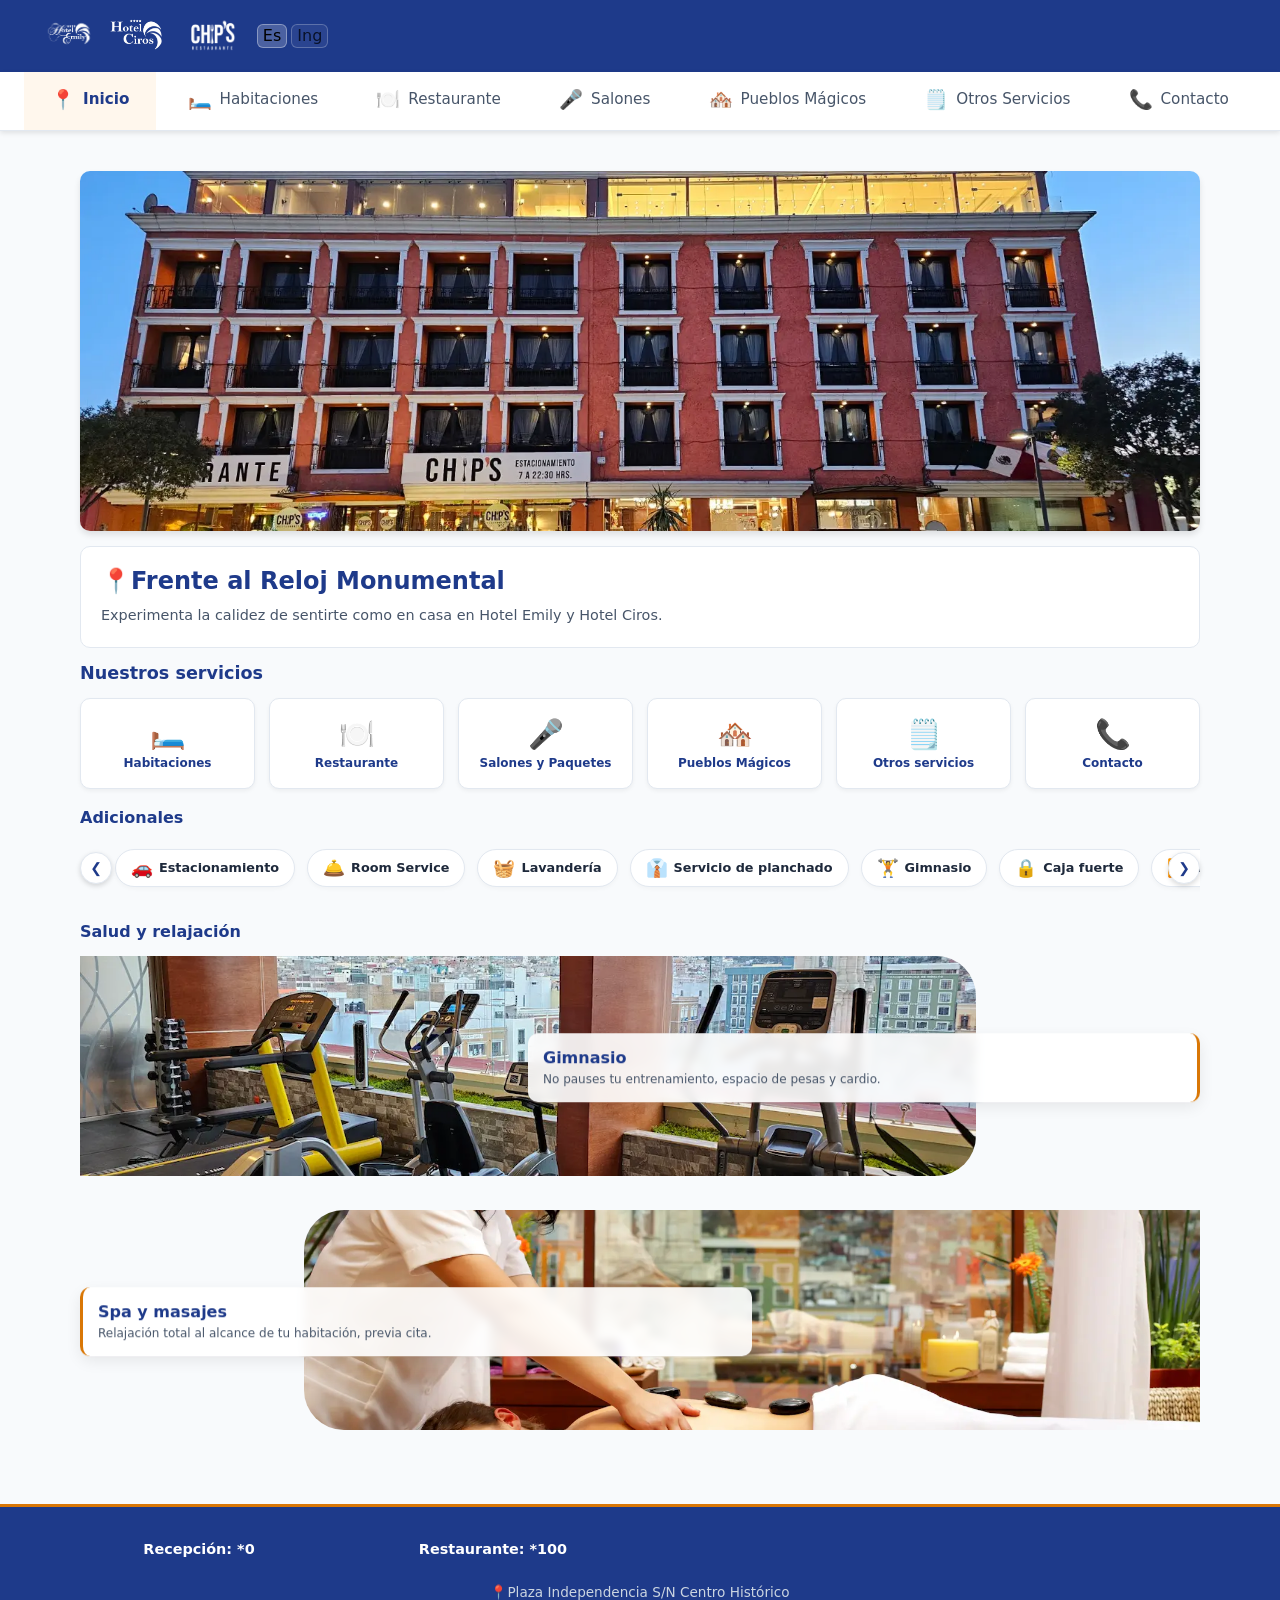
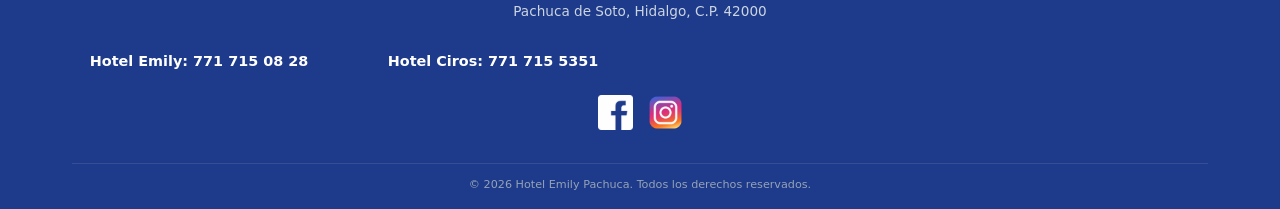
==== commit 7584b303: "Update index.html" ====
--- a/index.html
+++ b/index.html
@@ -145,7 +145,7 @@
       <p>Hotel Emily: 771 715 08 28</p>
     </div>
     <div class="pie-contacto">
-      <p>Hotel Ciros: 771 747 47 62</p>
+      <p>Hotel Ciros: 771 715 5351</p>
     </div>
     <div class="pie-redes">
       <a href="https://www.facebook.com/hotelemily" target="_blank" rel="noopener noreferrer">
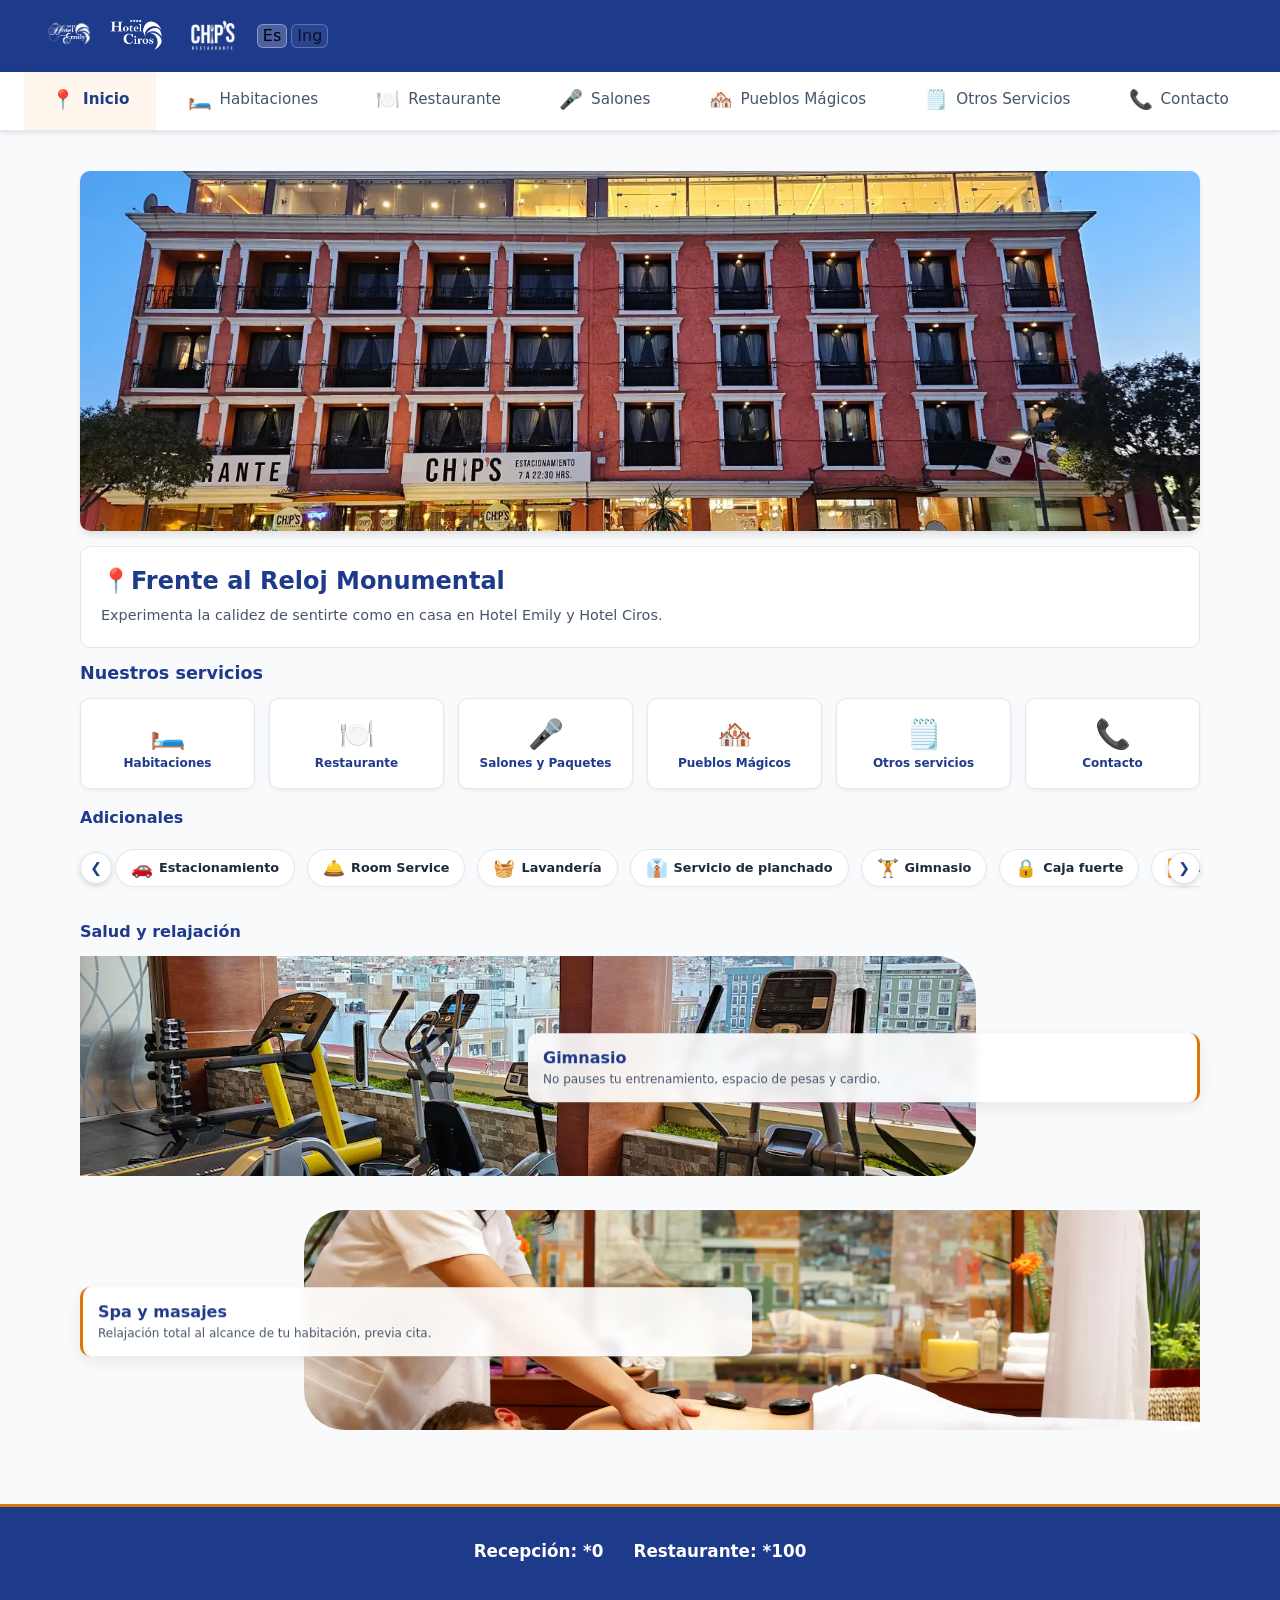
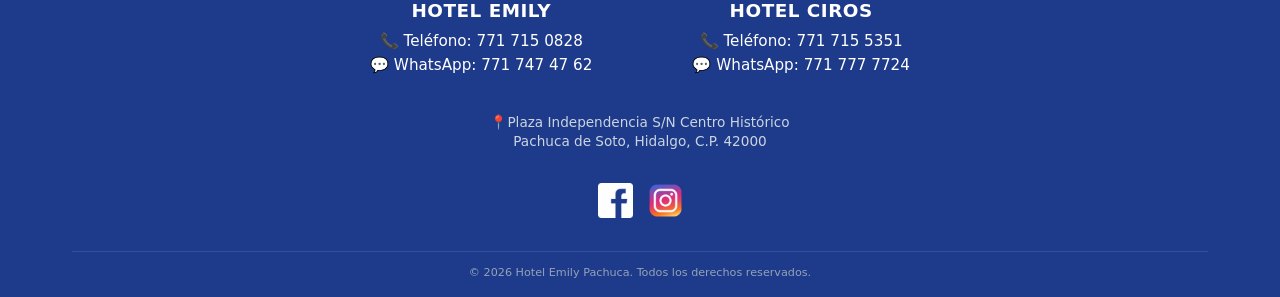
==== commit c2cb0e25: "Update index.html" ====
--- a/index.html
+++ b/index.html
@@ -128,25 +128,38 @@
     </main>
   </div>
   
+<!-- PIE DE PÁGINA -->
+  <footer class="pie-pagina">      
+    
+    <!-- NUEVO: Recepción y Restaurante arriba y centrados -->
+    <div class="pie-recepcion-restaurante">
+      <p>Recepción: <span>*0</span></p>
+      <p>Restaurante: <span>*100</span></p>
+    </div>
 
-  <!-- PIE DE PÁGINA -->
-  <footer class="pie-pagina">      
-    <div class="pie-contacto">
-      <p>Recepción: *0</p>
+    <!-- Contenedor ordenado por hotel -->
+    <div class="pie-hoteles-contacto">
+      
+      <div class="pie-hotel-bloque">
+        <h4>Hotel Emily</h4>
+        <a href="tel:7717150828">📞 Teléfono: 771 715 0828</a>
+        <a href="https://wa.me/527717150828">💬 WhatsApp: 771 747 47 62</a>
+      </div>
+      
+      <!-- Hotel Ciros -->
+      <div class="pie-hotel-bloque">
+        <h4>Hotel Ciros</h4>
+        <a href="tel:7717150828">📞 Teléfono: 771 715 5351</a>
+        <a href="https://wa.me/527717150828">💬 WhatsApp: 771 777 7724</a>
+      </div>
+      
     </div>
-    <div class="pie-contacto">
-      <p>Restaurante: *100</p>
-    </div>
+
     <p class="pie-direccion">
       📍Plaza Independencia S/N Centro Histórico<br>
       Pachuca de Soto, Hidalgo, C.P. 42000
     </p>
-    <div class="pie-contacto">
-      <p>Hotel Emily: 771 715 08 28</p>
-    </div>
-    <div class="pie-contacto">
-      <p>Hotel Ciros: 771 715 5351</p>
-    </div>
+    
     <div class="pie-redes">
       <a href="https://www.facebook.com/hotelemily" target="_blank" rel="noopener noreferrer">
         <img src="img/logos/facebookB.webp" alt="Facebook">
@@ -155,10 +168,12 @@
         <img src="img/logos/instagram.webp" alt="Instagram">
       </a>
     </div>
+    
     <div class="pie-legal">
       &copy; 2026 Hotel Emily Pachuca. Todos los derechos reservados.
     </div>
   </footer>
+  
   <button id="btn-subir" title="Volver arriba">↑</button>
   <script src="script.js"></script>
   <script async src="https://translate.google.com/translate_a/element.js?cb=googleTranslateElementInit"></script>
--- a/styles.css
+++ b/styles.css
@@ -630,15 +630,6 @@
     max-width: 480px;
 }
 
-.pie-contacto {
-    font-size: 0.9rem;
-    font-weight: bold;
-    margin-bottom: 10px;
-    display: flex;
-    justify-content: center;
-    gap: 15px;
-    flex-wrap: wrap;
-}
 
 .pie-redes {
     display: flex;
@@ -682,13 +673,7 @@
         padding: 28px 18px 16px;
     }
 
-    .pie-contacto,
-    .pie-direccion,
-    .pie-redes,
-    .pie-legal {
-        width: 100%;
-        margin-bottom: 0;
-    }
+
 
     .pie-redes {
         margin-top: 4px;
@@ -1774,9 +1759,7 @@
         flex-basis: 100%;
     }
 
-    .pie-contacto {
-        margin-bottom: 12px;
-    }
+    
 }
 
 @media (min-width: 1400px) {
@@ -1841,4 +1824,74 @@
         background-color: var(--dorado);
         border-radius: 3px 3px 0 0;
     }
+}
+
+/* --- NUEVOS ESTILOS DEL FOOTER --- */
+.pie-recepcion-restaurante {
+    display: flex;
+    justify-content: center;
+    gap: 30px;
+    margin-bottom: 25px;
+    font-size: 1.05rem;
+    font-weight: bold;
+    flex-wrap: wrap; /* Evita que se aplaste en celulares muy pequeños */
+}
+
+.pie-recepcion-restaurante p {
+    color: var(--blanco); /* Ponemos el título en dorado para que resalte */
+    margin: 0;
+}
+
+.pie-recepcion-restaurante span {
+    color: var(--blanco); /* Y el número en blanco */
+}
+
+.pie-hoteles-contacto {
+    display: flex;
+    flex-direction: column; /* Apilado para celular */
+    gap: 25px;
+    width: 100%;
+    margin-bottom: 25px;
+    text-align: center;
+}
+
+.pie-hotel-bloque {
+    display: flex;
+    flex-direction: column;
+    gap: 6px;
+}
+
+.pie-hotel-bloque h4 {
+    color: var(--blanco); /* Títulos de los hoteles en BLANCO */
+    font-size: 1.15rem;
+    margin: 0 0 5px 0;
+    letter-spacing: 0.5px;
+    text-transform: uppercase;
+}
+
+.pie-hotel-bloque a {
+    color: var(--blanco);
+    font-size: 0.95rem;
+    text-decoration: none;
+    margin: 0;
+    transition: color 0.2s;
+}
+
+.pie-hotel-bloque a:active,
+.pie-hotel-bloque a:hover {
+    color: var(--dorado); 
+}
+
+/* Adaptación para Tablet y PC (Lado a lado) */
+@media (min-width: 600px) {
+    .pie-recepcion-restaurante {
+        grid-column: 1 / -1; /* Lo centra en la cuadrícula de pantallas grandes */
+    }
+    
+    .pie-hoteles-contacto {
+        flex-direction: row; /* Uno junto al otro en compu */
+        justify-content: center;
+        gap: 100px;
+        grid-column: 1 / -1; 
+    }
 }
